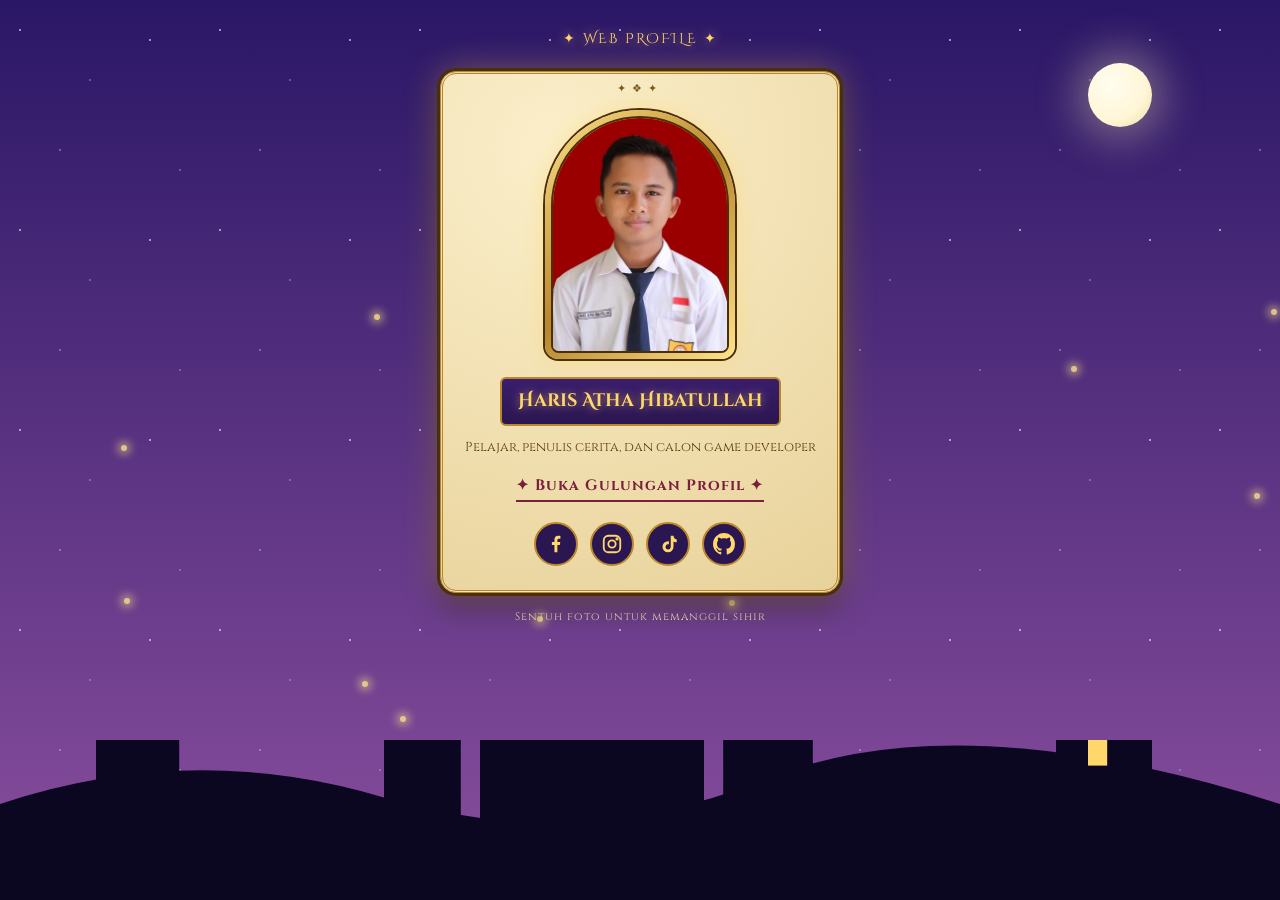
==== index.html @ 614c71d7 "Upload 7 item(s) via Uploader Pro" ====
<!DOCTYPE html>
<html lang="id">
<head>
<meta charset="utf-8">
<meta name="viewport" content="width=device-width, initial-scale=1, viewport-fit=cover">
<title>Haris Atha Hibatullah</title>
<link href="https://fonts.googleapis.com/css2?family=Cinzel:wght@500;700&family=Cinzel+Decorative:wght@700&display=swap" rel="stylesheet">
<link rel="stylesheet" href="style.css">
</head>
<body>
<div class="stars"></div>
<div class="moon"></div>
<svg class="castle" viewBox="0 0 400 150" preserveAspectRatio="xMidYMax slice" aria-hidden="true"><g fill="currentColor"><path d="M0 150V120Q60 100 120 118T240 112T400 120V150Z"/><rect x="30" y="70" width="26" height="60"/><polygon points="26,70 43,32 60,70"/><rect x="120" y="82" width="24" height="50"/><polygon points="116,82 132,50 148,82"/><rect x="150" y="62" width="70" height="70"/><rect x="150" y="54" width="10" height="10"/><rect x="170" y="54" width="10" height="10"/><rect x="190" y="54" width="10" height="10"/><rect x="210" y="54" width="10" height="10"/><rect x="226" y="40" width="28" height="92"/><polygon points="222,40 240,0 258,40"/><rect x="330" y="80" width="30" height="50"/><polygon points="326,80 345,44 364,80"/></g><g fill="#ffd76a"><rect x="236" y="70" width="8" height="12"/><rect x="180" y="85" width="8" height="12"/><rect x="40" y="90" width="6" height="10"/><rect x="340" y="98" width="6" height="10"/></g></svg>

<section class="view" id="home">
  <div class="tag">&#10022; WEB PROFILE &#10022;</div>
  <div class="panel">
    <div class="frame" title="Klik fotonya!"><img src="foto.jpg" alt="Foto Haris Atha Hibatullah"></div>
    <h1 class="name">Haris Atha Hibatullah</h1>
    <p class="sub">Pelajar, penulis cerita, dan calon game developer</p>
    <a class="go" href="profile.html">&#10022; Buka Gulungan Profil &#10022;</a>
    <div class="social">
  <a href="https://www.facebook.com/noyauber" target="_blank" rel="noopener" aria-label="Facebook"><svg viewBox="0 0 24 24" fill="currentColor"><path d="M13.5 21v-8h2.7l.5-3.2h-3.2V7.9c0-.9.3-1.6 1.7-1.6h1.6V3.2C16.4 3.1 15.4 3 14.3 3c-2.4 0-4 1.5-4 4.100v2.700H7.500V13h2.800v8h3.200z"/></svg></a>
  <a href="https://www.instagram.com/harveyuber" target="_blank" rel="noopener" aria-label="Instagram"><svg viewBox="0 0 24 24" fill="none" stroke="currentColor" stroke-width="2"><rect x="3" y="3" width="18" height="18" rx="5"/><circle cx="12" cy="12" r="4"/><circle cx="17.5" cy="6.5" r=".8" fill="currentColor"/></svg></a>
  <a href="https://www.tiktok.com/norck_2" target="_blank" rel="noopener" aria-label="TikTok"><svg viewBox="0 0 24 24" fill="currentColor"><path d="M15 3h3a4.5 4.5 0 0 0 3.5 4v3.200a7.6 7.6 0 0 1-3.5-1V15a6 6 0 1 1-6-6c.3 0 .7 0 1 .1v3.300a2.8 2.8 0 1 0 2 2.700V3z"/></svg></a>
  <a href="https://www.github.com/NoyaUber" target="_blank" rel="noopener" aria-label="GitHub"><svg viewBox="0 0 16 16" fill="currentColor"><path d="M8 0C3.580 0 0 3.580 0 8c0 3.540 2.290 6.530 5.470 7.590.4.070.55-.170.55-.380 0-.190-.010-.820-.010-1.490-2.010.370-2.530-.490-2.690-.940-.090-.230-.480-.940-.820-1.130-.280-.150-.680-.520-.010-.530.630-.010 1.080.580 1.230.820.720 1.210 1.870.870 2.330.660.070-.520.280-.870.510-1.070-1.780-.200-3.640-.890-3.640-3.950 0-.870.310-1.590.820-2.150-.080-.200-.360-1.020.080-2.120 0 0 .670-.210 2.2.820.640-.180 1.320-.270 2-.270.680 0 1.360.090 2 .270 1.530-1.040 2.2-.820 2.2-.820.440 1.1.160 1.920.080 2.120.510.560.820 1.270.820 2.150 0 3.070-1.870 3.750-3.650 3.950.290.250.540.730.540 1.480 0 1.070-.010 1.930-.010 2.2 0 .210.150.460.550.380A8.013 8.013 0 0 0 16 8c0-4.420-3.580-8-8-8z"/></svg></a>
</div>
  </div>
  <div class="hint">Sentuh foto untuk memanggil sihir</div>
</section>

<script src="script.js"></script>
</body>
</html>
---- style.css ----
:root{--sky1:#2a1766;--sky2:#8a4f9e;--ink:#3b2410;--gold:#ffd76a;--gold2:#b8862b;--paper1:#fbefcb;--paper2:#e8d29a;--moon:#fff6d6;
box-sizing:border-box;padding-top:env(safe-area-inset-top,0px);padding-bottom:env(safe-area-inset-bottom,0px)}
@media (prefers-color-scheme:dark){:root:not([data-theme="light"]){--sky1:#070420;--sky2:#2a1655}}
:root[data-theme="dark"]{--sky1:#070420;--sky2:#2a1655}
*{box-sizing:border-box}
html{scroll-padding-top:env(safe-area-inset-top,0px)}
body{margin:0;min-height:100vh;font-family:'Cinzel',Georgia,serif;color:var(--ink);line-height:1.5;background:linear-gradient(var(--sky1),var(--sky2)) fixed;overflow-x:hidden}
.stars,.moon,.castle,.fly{pointer-events:none}
.stars{position:fixed;inset:0;z-index:0;background-image:radial-gradient(1.5px 1.5px at 20px 30px,#fff,transparent),radial-gradient(1px 1px at 90px 80px,#ffe9a8,transparent),radial-gradient(1.5px 1.5px at 150px 40px,#fff,transparent),radial-gradient(1px 1px at 60px 150px,#fff,transparent),radial-gradient(1px 1px at 180px 170px,#cfe0ff,transparent);background-size:200px 200px;animation:twinkle 4s ease-in-out infinite alternate}
@keyframes twinkle{from{opacity:.45}to{opacity:1}}
.moon{position:fixed;top:calc(7% + env(safe-area-inset-top,0px));right:10%;width:64px;height:64px;border-radius:50%;z-index:0;background:radial-gradient(circle at 35% 35%,#fffdf0,var(--moon) 60%,#e8d9a0);box-shadow:0 0 40px 12px rgba(255,240,180,.35)}
.castle{position:fixed;left:0;bottom:0;width:100%;height:160px;color:#0b0720;z-index:0}
.view{position:relative;z-index:1;padding:28px 16px 150px;text-align:center}
.tag{font-family:'Cinzel Decorative','Cinzel',serif;font-size:14px;color:var(--gold);text-shadow:0 0 12px rgba(255,215,106,.7);margin-bottom:22px;letter-spacing:2px}
.panel{position:relative;width:min(100%,400px);margin:0 auto;padding:30px 18px 24px;border-radius:16px;background:radial-gradient(circle at 30% 15%,var(--paper1),var(--paper2));border:3px double var(--gold2);box-shadow:0 0 0 3px #4a2f0c,0 0 34px rgba(255,200,90,.4),0 12px 30px rgba(0,0,0,.5)}
.panel::before{content:"\2726 \2756 \2726";position:absolute;top:7px;left:0;right:0;font-size:11px;color:#7a5a1a;letter-spacing:6px}
.frame{width:190px;margin:6px auto 18px;padding:6px;border-radius:100px 100px 14px 14px;background:linear-gradient(135deg,#ffe38a,#b8862b 50%,#ffe38a);box-shadow:0 0 0 2px #4a2f0c,0 0 22px rgba(255,215,106,.6);cursor:pointer;transition:transform .2s;animation:aura 3s ease-in-out infinite alternate}
.frame:hover{transform:translateY(-4px) scale(1.02)}
@keyframes aura{to{box-shadow:0 0 0 2px #4a2f0c,0 0 36px rgba(255,215,106,.95)}}
.frame img{display:block;width:100%;aspect-ratio:3/4;object-fit:cover;border-radius:94px 94px 8px 8px;border:2px solid #4a2f0c}
.name{display:inline-block;margin:0 0 12px;padding:10px 16px;font-family:'Cinzel Decorative','Cinzel',serif;font-weight:700;font-size:clamp(14px,4.6vw,18px);line-height:1.35;color:var(--gold);background:linear-gradient(#3a1d6e,#2a1650);border:2px solid var(--gold2);border-radius:6px;text-shadow:0 0 10px rgba(255,215,106,.6)}
.sub{font-size:13px;color:#5a3a14;margin:0 0 16px}
.go,.back{display:inline-block;font-weight:700;font-size:15px;color:#7a1f3d;text-decoration:none;letter-spacing:1px;border-bottom:2px solid currentColor;padding-bottom:2px}
.go{animation:glow 1.6s ease-in-out infinite alternate}
@keyframes glow{to{text-shadow:0 0 12px rgba(184,134,43,.9);transform:scale(1.05)}}
.go:hover,.back:hover{color:#a3122f}
.back{margin-top:20px}
.social{display:flex;gap:12px;justify-content:center;margin-top:20px}
.social a{width:44px;height:44px;border-radius:50%;display:grid;place-items:center;background:#2a1650;color:var(--gold);border:2px solid var(--gold2);transition:transform .2s,box-shadow .2s}
.social a:hover{transform:translateY(-3px) rotate(-6deg);box-shadow:0 0 16px rgba(255,215,106,.9)}
.social svg{width:22px;height:22px}
.hint{margin-top:16px;font-size:11px;color:#f3e6c0;letter-spacing:1px}
.slot{margin-top:10px;padding:10px 12px;text-align:left;background:rgba(90,58,14,.1);border:2px solid var(--gold2);border-radius:8px}
.slot small{display:block;font-size:10px;letter-spacing:1px;color:#6b4a12;margin-bottom:4px}
.slot span{font-size:14px;font-weight:700}
h2{font-family:'Cinzel Decorative','Cinzel',serif;font-size:14px;margin:22px 0 4px;text-align:left;color:#4a2060}
.adv{display:flex;gap:12px;align-items:center;text-align:left;background:linear-gradient(#2e1a5c,#1f1042);border:2px solid var(--gold2);border-radius:10px;color:#fff;padding:10px;margin-top:10px;animation:rise .6s both}
@keyframes rise{from{opacity:0;transform:translateY(14px)}}
.adv i{font-style:normal;font-size:22px;flex:none;width:46px;height:46px;border-radius:50%;display:grid;place-items:center;background:radial-gradient(#5a3a9a,#2a1650);border:2px solid var(--gold)}
.adv b{display:block;font-size:11px;letter-spacing:1px;color:var(--gold);margin-bottom:4px}
.adv span{font-size:13px;line-height:1.4}
.lvl{margin-top:20px;font-size:12px;color:#4a2060;font-weight:700;letter-spacing:1px}
.mana{height:14px;margin-top:8px;background:#1a0f33;border:2px solid var(--gold2);border-radius:8px;overflow:hidden}
.mana i{display:block;height:100%;width:0;background:linear-gradient(90deg,#5b6bff,#c26bff);transition:width 1.4s ease}
.fly{position:fixed;width:6px;height:6px;border-radius:50%;background:#ffe98a;box-shadow:0 0 10px 3px rgba(255,233,138,.8);z-index:0;opacity:.8;animation:float 8s ease-in-out infinite alternate}
@keyframes float{to{transform:translate(var(--fx),var(--fy));opacity:.25}}
.spark{position:fixed;pointer-events:none;z-index:9;color:var(--gold);font-size:16px;text-shadow:0 0 8px #fff6;animation:spk 1.1s ease-out both}
@keyframes spk{from{opacity:1}to{transform:translate(var(--dx),-120px) rotate(180deg);opacity:0}}
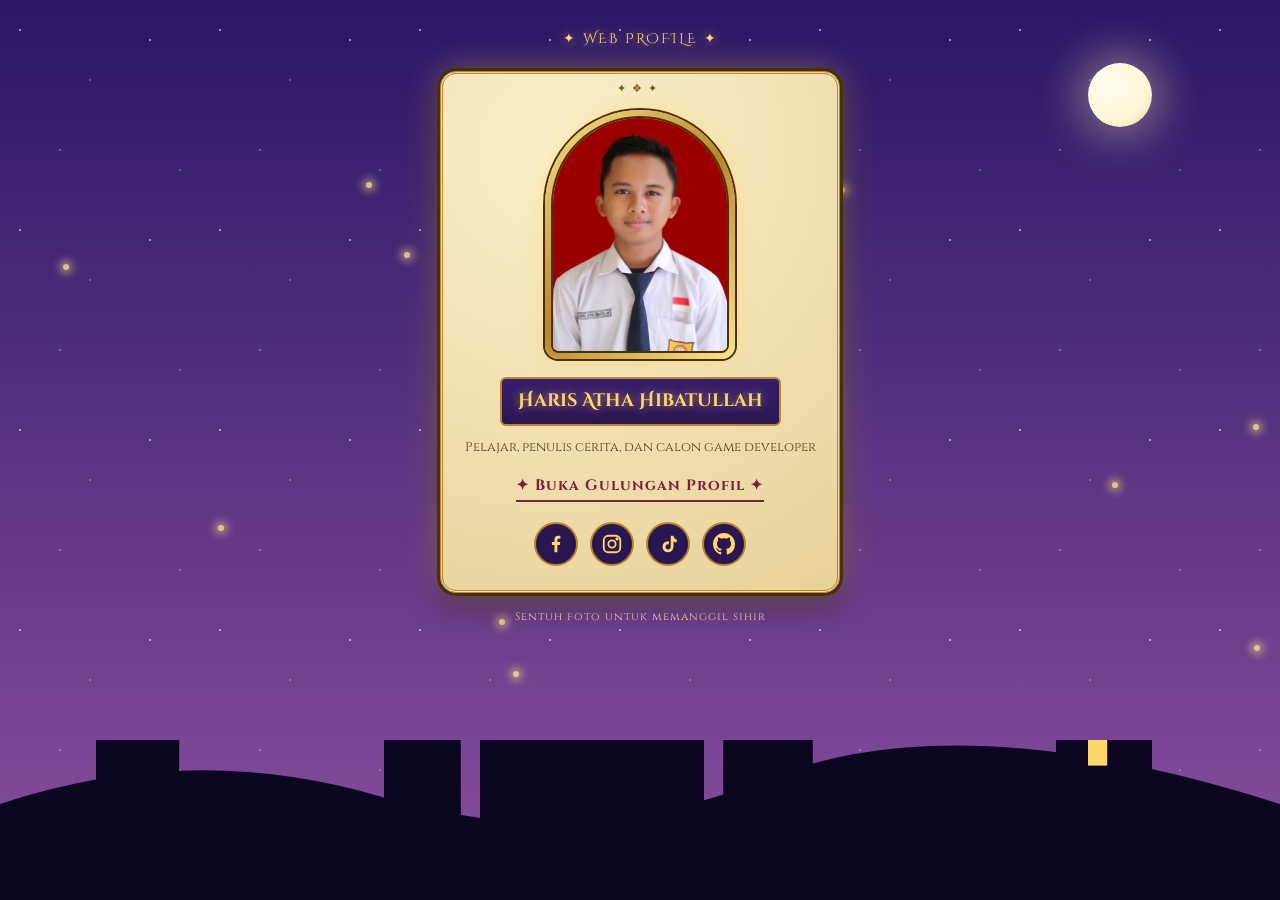
==== commit 6fb83899: "Upload 5 item(s) via Uploader Pro" ====
--- a/index.html
+++ b/index.html
@@ -6,6 +6,9 @@
 <title>Haris Atha Hibatullah</title>
 <link href="https://fonts.googleapis.com/css2?family=Cinzel:wght@500;700&family=Cinzel+Decorative:wght@700&display=swap" rel="stylesheet">
 <link rel="stylesheet" href="style.css">
+<meta name="description" content="Website profil Haris Atha Hibatullah: pelajar yang tertarik pada teknologi, pemrograman, matematika, penulisan novel, dan pengembangan game.">
+<link rel="canonical" href="https://huranoya.my.id/">
+<meta name="robots" content="index, follow">
 </head>
 <body>
 <div class="stars"></div>
--- a/style.css
+++ b/style.css
@@ -46,3 +46,38 @@
 @keyframes float{to{transform:translate(var(--fx),var(--fy));opacity:.25}}
 .spark{position:fixed;pointer-events:none;z-index:9;color:var(--gold);font-size:16px;text-shadow:0 0 8px #fff6;animation:spk 1.1s ease-out both}
 @keyframes spk{from{opacity:1}to{transform:translate(var(--dx),-120px) rotate(180deg);opacity:0}}
+
+
+/* Desktop and tablet layout: retain the parchment-and-night-sky identity while using the available width. */
+.profile-identity{display:block}
+@media (min-width:760px){
+  .profile-page .view{padding:42px 32px 180px}
+  .profile-page .tag{font-size:17px;margin-bottom:28px}
+  .profile-page .panel{width:min(100%,1120px);padding:42px 46px 34px;border-radius:20px}
+  .profile-page .profile-identity{display:grid;grid-template-columns:220px minmax(0,1fr);column-gap:30px;align-items:center;max-width:760px;margin:0 auto 28px;text-align:left}
+  .profile-page .profile-identity .frame{grid-column:1;grid-row:1 / span 2;width:190px!important;margin:0 auto}
+  .profile-page .profile-identity .slot{grid-column:2;margin:6px 0;padding:14px 18px}
+  .profile-page .profile-identity .slot span{font-size:16px}
+  .profile-page .profile-section{display:grid;grid-template-columns:repeat(2,minmax(0,1fr));gap:12px 18px;margin:24px 0 30px;text-align:left}
+  .profile-page .profile-section h2{grid-column:1/-1;font-size:17px;margin:0 0 2px;padding-bottom:8px;border-bottom:1px solid rgba(122,90,26,.35)}
+  .profile-page .profile-section .adv{margin:0;min-height:100%;padding:16px;gap:14px}
+  .profile-page .profile-section .adv i{width:52px;height:52px;font-size:24px}
+  .profile-page .profile-section .adv b{font-size:12px}
+  .profile-page .profile-section .adv span{font-size:14px;line-height:1.65}
+  .profile-page .profile-section.education{grid-template-columns:repeat(4,minmax(0,1fr));gap:12px}
+  .profile-page .profile-section.education h2{grid-column:1/-1}
+  .profile-page .lvl{font-size:14px;margin-top:28px}
+  .profile-page .mana{max-width:680px;margin:12px auto 0;height:16px}
+  .profile-page .social{margin-top:26px;gap:16px}
+  .profile-page .social a{width:50px;height:50px}
+  .profile-page .back{margin-top:26px}
+}
+@media (min-width:1200px){
+  .profile-page .panel{width:min(100%,1240px);padding:48px 58px 40px}
+  .profile-page .profile-section{gap:14px 22px;margin:28px 0 34px}
+  .profile-page .profile-section .adv{padding:18px}
+  .profile-page .profile-section .adv span{font-size:15px}
+}
+@media (prefers-reduced-motion:reduce){
+  .profile-page *, .profile-page *::before, .profile-page *::after{animation-duration:.01ms!important;animation-iteration-count:1!important;scroll-behavior:auto!important;transition-duration:.01ms!important}
+}
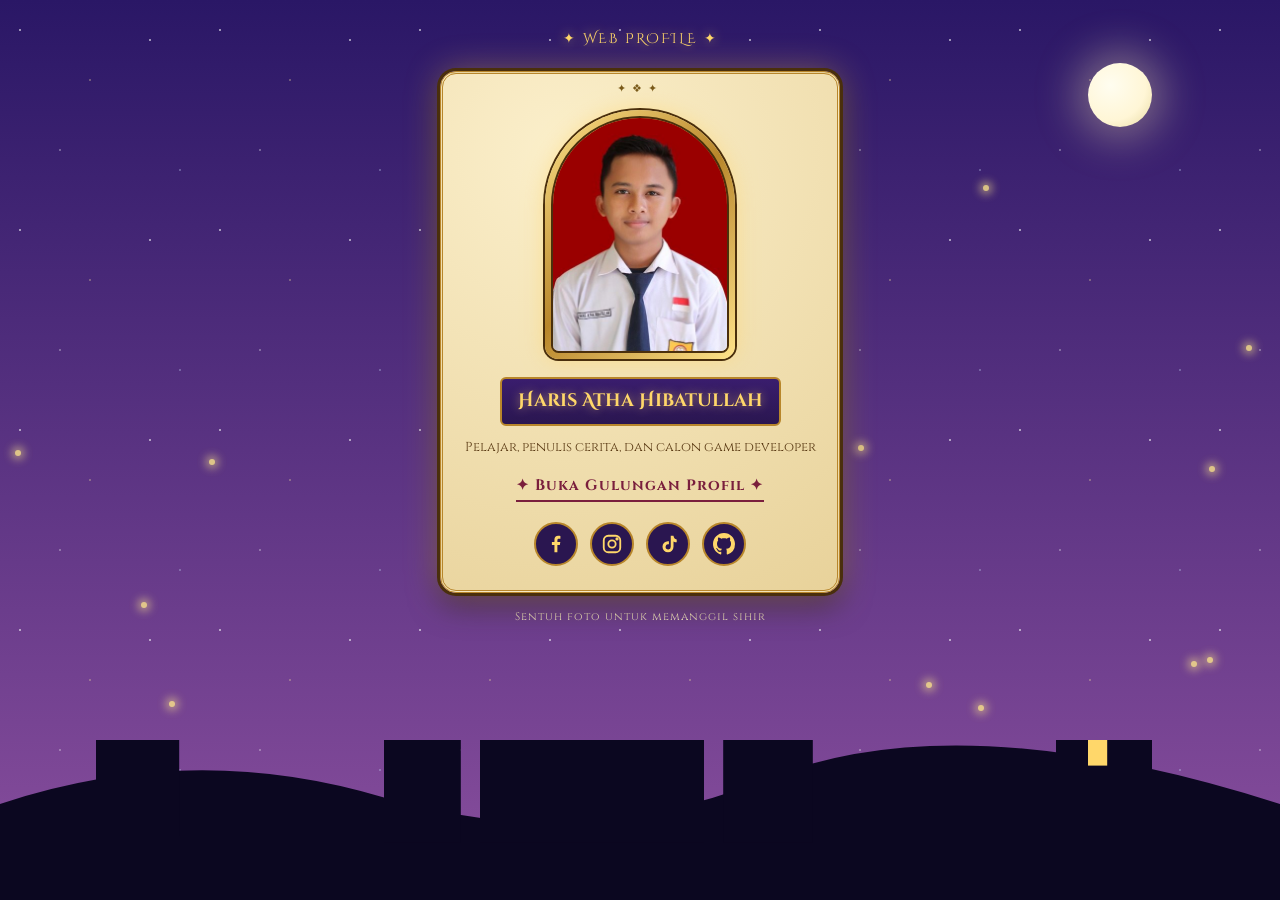
==== commit b24c95d5: "Upload 2 item(s) via Uploader Pro" ====
--- a/index.html
+++ b/index.html
@@ -25,7 +25,7 @@
     <div class="social">
   <a href="https://www.facebook.com/noyauber" target="_blank" rel="noopener" aria-label="Facebook"><svg viewBox="0 0 24 24" fill="currentColor"><path d="M13.5 21v-8h2.7l.5-3.2h-3.2V7.9c0-.9.3-1.6 1.7-1.6h1.6V3.2C16.4 3.1 15.4 3 14.3 3c-2.4 0-4 1.5-4 4.100v2.700H7.500V13h2.800v8h3.200z"/></svg></a>
   <a href="https://www.instagram.com/harveyuber" target="_blank" rel="noopener" aria-label="Instagram"><svg viewBox="0 0 24 24" fill="none" stroke="currentColor" stroke-width="2"><rect x="3" y="3" width="18" height="18" rx="5"/><circle cx="12" cy="12" r="4"/><circle cx="17.5" cy="6.5" r=".8" fill="currentColor"/></svg></a>
-  <a href="https://www.tiktok.com/norck_2" target="_blank" rel="noopener" aria-label="TikTok"><svg viewBox="0 0 24 24" fill="currentColor"><path d="M15 3h3a4.5 4.5 0 0 0 3.5 4v3.200a7.6 7.6 0 0 1-3.5-1V15a6 6 0 1 1-6-6c.3 0 .7 0 1 .1v3.300a2.8 2.8 0 1 0 2 2.700V3z"/></svg></a>
+  <a href="https://www.tiktok.com/@norck_2?_r=1&_t=ZS-9BFqRzfqk9V" target="_blank" rel="noopener" aria-label="TikTok"><svg viewBox="0 0 24 24" fill="currentColor"><path d="M15 3h3a4.5 4.5 0 0 0 3.5 4v3.200a7.6 7.6 0 0 1-3.5-1V15a6 6 0 1 1-6-6c.3 0 .7 0 1 .1v3.300a2.8 2.8 0 1 0 2 2.700V3z"/></svg></a>
   <a href="https://www.github.com/NoyaUber" target="_blank" rel="noopener" aria-label="GitHub"><svg viewBox="0 0 16 16" fill="currentColor"><path d="M8 0C3.580 0 0 3.580 0 8c0 3.540 2.290 6.530 5.470 7.590.4.070.55-.170.55-.380 0-.190-.010-.820-.010-1.490-2.010.370-2.530-.490-2.690-.940-.090-.230-.480-.940-.820-1.130-.280-.150-.680-.520-.010-.530.630-.010 1.080.580 1.230.820.720 1.210 1.870.870 2.330.660.070-.520.280-.870.510-1.070-1.780-.200-3.640-.890-3.640-3.950 0-.870.310-1.590.820-2.150-.080-.200-.360-1.020.080-2.120 0 0 .670-.210 2.2.820.640-.180 1.320-.270 2-.270.680 0 1.360.090 2 .270 1.530-1.040 2.2-.820 2.2-.820.440 1.1.160 1.920.080 2.120.510.560.820 1.270.820 2.150 0 3.070-1.870 3.750-3.650 3.950.290.250.540.730.540 1.480 0 1.070-.010 1.930-.010 2.2 0 .210.150.460.550.380A8.013 8.013 0 0 0 16 8c0-4.420-3.580-8-8-8z"/></svg></a>
 </div>
   </div>
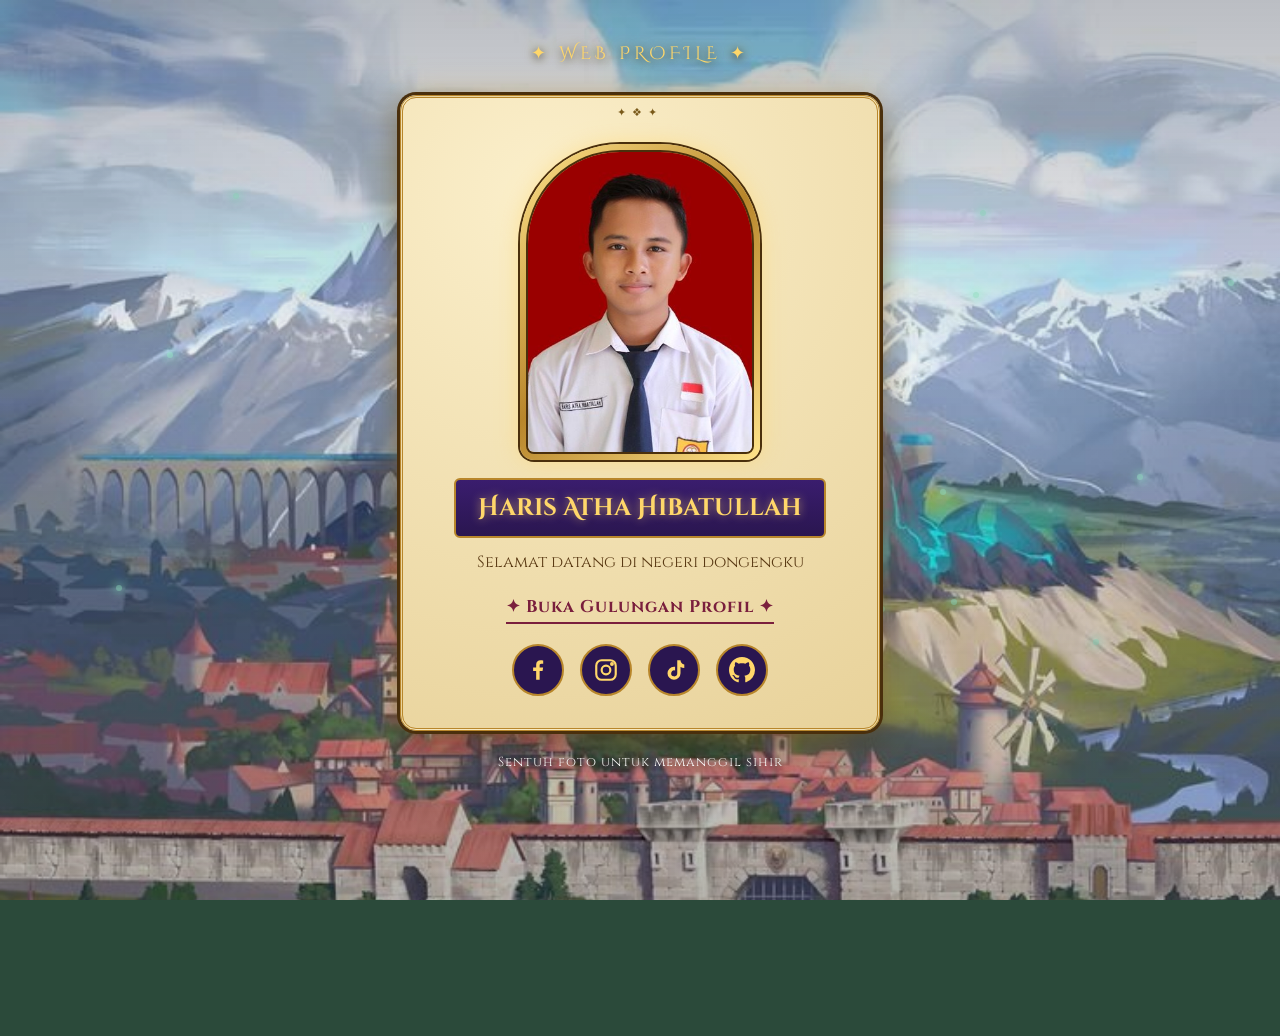
==== commit 1978c370: "Add files via upload" ====
--- a/index.html
+++ b/index.html
@@ -5,28 +5,28 @@
 <meta name="viewport" content="width=device-width, initial-scale=1, viewport-fit=cover">
 <title>Haris Atha Hibatullah</title>
 <link href="https://fonts.googleapis.com/css2?family=Cinzel:wght@500;700&family=Cinzel+Decorative:wght@700&display=swap" rel="stylesheet">
+<meta name="theme-color" content="#2b4a3a">
+<link rel="icon" href="data:image/svg+xml,%3Csvg xmlns=%27http://www.w3.org/2000/svg%27 viewBox=%270 0 100 100%27%3E%3Ctext y=%27.9em%27 font-size=%2790%27%3E%E2%9C%A6%3C/text%3E%3C/svg%3E">
 <link rel="stylesheet" href="style.css">
-<meta name="description" content="Website profil Haris Atha Hibatullah: pelajar yang tertarik pada teknologi, pemrograman, matematika, penulisan novel, dan pengembangan game.">
-<link rel="canonical" href="https://huranoya.my.id/">
-<meta name="robots" content="index, follow">
 </head>
 <body>
 <div class="stars"></div>
 <div class="moon"></div>
-<svg class="castle" viewBox="0 0 400 150" preserveAspectRatio="xMidYMax slice" aria-hidden="true"><g fill="currentColor"><path d="M0 150V120Q60 100 120 118T240 112T400 120V150Z"/><rect x="30" y="70" width="26" height="60"/><polygon points="26,70 43,32 60,70"/><rect x="120" y="82" width="24" height="50"/><polygon points="116,82 132,50 148,82"/><rect x="150" y="62" width="70" height="70"/><rect x="150" y="54" width="10" height="10"/><rect x="170" y="54" width="10" height="10"/><rect x="190" y="54" width="10" height="10"/><rect x="210" y="54" width="10" height="10"/><rect x="226" y="40" width="28" height="92"/><polygon points="222,40 240,0 258,40"/><rect x="330" y="80" width="30" height="50"/><polygon points="326,80 345,44 364,80"/></g><g fill="#ffd76a"><rect x="236" y="70" width="8" height="12"/><rect x="180" y="85" width="8" height="12"/><rect x="40" y="90" width="6" height="10"/><rect x="340" y="98" width="6" height="10"/></g></svg>
+<svg class="castle" viewBox="0 0 400 150" preserveAspectRatio="xMidYMax slice" aria-hidden="true"><path fill="#12375a" opacity=".8" d="M0 150V92L45 52l30 30 40-48 50 56 40-36 55 62 50-50 45 40 45-30V150Z"/><path fill="#0a2240" d="M0 150V112L60 74l40 34 45-40 60 52 50-30 60 42 85-44V150Z"/><g fill="#04101f"><polygon points="-13,149 -5,121 3,149"/><polygon points="3,150 8,131 13,150"/><polygon points="16,146 21,117 26,146"/><polygon points="29,149 34,115 39,149"/><polygon points="39,147 47,127 55,147"/><polygon points="55,149 60,129 65,149"/><polygon points="68,150 73,119 78,150"/><polygon points="81,145 86,120 91,145"/><polygon points="93,150 99,120 105,150"/><polygon points="106,146 112,127 118,146"/><polygon points="119,147 125,120 131,147"/><polygon points="131,146 138,125 145,146"/><polygon points="145,150 151,127 157,150"/><polygon points="159,150 164,121 169,150"/><polygon points="171,146 177,127 183,146"/><polygon points="182,145 190,112 198,145"/><polygon points="195,147 203,119 211,147"/><polygon points="210,148 216,119 222,148"/><polygon points="223,145 229,122 235,145"/><polygon points="235,146 242,126 249,146"/><polygon points="248,147 255,113 262,147"/><polygon points="263,148 268,116 273,148"/><polygon points="273,146 281,125 289,146"/><polygon points="287,144 294,121 301,144"/><polygon points="299,147 307,125 315,147"/><polygon points="315,145 320,126 325,145"/><polygon points="326,148 333,120 340,148"/><polygon points="338,146 346,113 354,146"/><polygon points="354,144 359,124 364,144"/><polygon points="367,147 372,121 377,147"/><polygon points="378,145 385,126 392,145"/><polygon points="390,148 398,116 406,148"/><rect x="0" y="136" width="400" height="14"/></g></svg>
+<div class="aurora" aria-hidden="true"></div>
 
 <section class="view" id="home">
   <div class="tag">&#10022; WEB PROFILE &#10022;</div>
   <div class="panel">
     <div class="frame" title="Klik fotonya!"><img src="foto.jpg" alt="Foto Haris Atha Hibatullah"></div>
     <h1 class="name">Haris Atha Hibatullah</h1>
-    <p class="sub">Pelajar, penulis cerita, dan calon game developer</p>
+    <p class="sub">Selamat datang di negeri dongengku</p>
     <a class="go" href="profile.html">&#10022; Buka Gulungan Profil &#10022;</a>
     <div class="social">
-  <a href="https://www.facebook.com/noyauber" target="_blank" rel="noopener" aria-label="Facebook"><svg viewBox="0 0 24 24" fill="currentColor"><path d="M13.5 21v-8h2.7l.5-3.2h-3.2V7.9c0-.9.3-1.6 1.7-1.6h1.6V3.2C16.4 3.1 15.4 3 14.3 3c-2.4 0-4 1.5-4 4.100v2.700H7.500V13h2.800v8h3.200z"/></svg></a>
-  <a href="https://www.instagram.com/harveyuber" target="_blank" rel="noopener" aria-label="Instagram"><svg viewBox="0 0 24 24" fill="none" stroke="currentColor" stroke-width="2"><rect x="3" y="3" width="18" height="18" rx="5"/><circle cx="12" cy="12" r="4"/><circle cx="17.5" cy="6.5" r=".8" fill="currentColor"/></svg></a>
-  <a href="https://www.tiktok.com/@norck_2?_r=1&_t=ZS-9BFqRzfqk9V" target="_blank" rel="noopener" aria-label="TikTok"><svg viewBox="0 0 24 24" fill="currentColor"><path d="M15 3h3a4.5 4.5 0 0 0 3.5 4v3.200a7.6 7.6 0 0 1-3.5-1V15a6 6 0 1 1-6-6c.3 0 .7 0 1 .1v3.300a2.8 2.8 0 1 0 2 2.700V3z"/></svg></a>
-  <a href="https://www.github.com/NoyaUber" target="_blank" rel="noopener" aria-label="GitHub"><svg viewBox="0 0 16 16" fill="currentColor"><path d="M8 0C3.580 0 0 3.580 0 8c0 3.540 2.290 6.530 5.470 7.590.4.070.55-.170.55-.380 0-.190-.010-.820-.010-1.490-2.010.370-2.530-.490-2.690-.940-.090-.230-.480-.940-.820-1.130-.280-.150-.680-.520-.010-.530.630-.010 1.080.580 1.230.820.720 1.210 1.870.870 2.330.660.070-.520.280-.870.510-1.070-1.780-.200-3.640-.890-3.640-3.950 0-.870.310-1.590.820-2.150-.080-.200-.360-1.020.080-2.120 0 0 .670-.210 2.2.820.640-.180 1.320-.270 2-.270.680 0 1.360.090 2 .270 1.530-1.040 2.2-.820 2.2-.820.440 1.1.160 1.920.080 2.120.510.560.820 1.270.820 2.150 0 3.070-1.870 3.750-3.650 3.950.290.250.540.730.540 1.480 0 1.070-.010 1.930-.010 2.2 0 .210.150.460.550.380A8.013 8.013 0 0 0 16 8c0-4.420-3.580-8-8-8z"/></svg></a>
+  <a href="https://www.facebook.com/noyauber" target="_blank" rel="noopener" aria-label="Facebook" title="Facebook"><svg viewBox="0 0 24 24" fill="currentColor"><path d="M13.5 21v-8h2.7l.5-3.2h-3.2V7.9c0-.9.3-1.6 1.7-1.6h1.6V3.2C16.4 3.1 15.4 3 14.3 3c-2.4 0-4 1.5-4 4.100v2.700H7.500V13h2.800v8h3.200z"/></svg></a>
+  <a href="https://www.instagram.com/harveyuber" target="_blank" rel="noopener" aria-label="Instagram" title="Instagram"><svg viewBox="0 0 24 24" fill="none" stroke="currentColor" stroke-width="2"><rect x="3" y="3" width="18" height="18" rx="5"/><circle cx="12" cy="12" r="4"/><circle cx="17.5" cy="6.5" r=".8" fill="currentColor"/></svg></a>
+  <a href="https://www.tiktok.com/@norck_2" target="_blank" rel="noopener" aria-label="TikTok" title="TikTok"><svg viewBox="0 0 24 24" fill="currentColor"><path d="M15 3h3a4.5 4.5 0 0 0 3.5 4v3.200a7.6 7.6 0 0 1-3.5-1V15a6 6 0 1 1-6-6c.3 0 .7 0 1 .1v3.300a2.8 2.8 0 1 0 2 2.700V3z"/></svg></a>
+  <a href="https://www.github.com/NoyaUber" target="_blank" rel="noopener" aria-label="GitHub" title="GitHub"><svg viewBox="0 0 16 16" fill="currentColor"><path d="M8 0C3.580 0 0 3.580 0 8c0 3.540 2.290 6.530 5.470 7.590.4.070.55-.170.55-.380 0-.190-.010-.820-.010-1.490-2.010.370-2.530-.490-2.690-.940-.090-.230-.480-.940-.820-1.130-.280-.150-.680-.520-.010-.530.630-.010 1.080.580 1.230.820.720 1.210 1.870.870 2.330.660.070-.520.280-.870.510-1.070-1.780-.200-3.640-.890-3.640-3.950 0-.870.310-1.590.820-2.150-.080-.200-.360-1.020.080-2.120 0 0 .670-.210 2.2.820.640-.180 1.320-.270 2-.270.680 0 1.360.090 2 .270 1.530-1.040 2.2-.820 2.2-.820.440 1.1.160 1.920.080 2.120.510.560.820 1.270.820 2.150 0 3.070-1.870 3.750-3.650 3.950.290.250.540.730.540 1.480 0 1.070-.010 1.930-.010 2.2 0 .210.150.460.550.380A8.013 8.013 0 0 0 16 8c0-4.420-3.580-8-8-8z"/></svg></a>
 </div>
   </div>
   <div class="hint">Sentuh foto untuk memanggil sihir</div>
--- a/style.css
+++ b/style.css
@@ -47,37 +47,73 @@
 .spark{position:fixed;pointer-events:none;z-index:9;color:var(--gold);font-size:16px;text-shadow:0 0 8px #fff6;animation:spk 1.1s ease-out both}
 @keyframes spk{from{opacity:1}to{transform:translate(var(--dx),-120px) rotate(180deg);opacity:0}}
 
+.panel.wide{width:min(100%,720px);padding:34px 22px 26px}
+.txt{margin:6px 0 0;text-align:left;font-size:14px;line-height:1.7;color:#3b2410}
+.grid{display:grid;gap:10px;grid-template-columns:repeat(auto-fit,minmax(190px,1fr));margin-top:10px}
+.card{text-align:left;padding:14px;border-radius:12px;background:linear-gradient(#2e1a5c,#1f1042);border:2px solid var(--gold2);color:#fff;transition:transform .25s,box-shadow .25s}
+.card:hover,.adv:hover{transform:translateY(-4px);box-shadow:0 8px 22px rgba(42,22,80,.55),0 0 14px rgba(255,215,106,.45)}
+.card i{font-style:normal;font-size:26px;display:block;margin-bottom:6px}
+.card b{display:block;font-size:12px;letter-spacing:1px;color:var(--gold);margin-bottom:6px}
+.card span{display:block;font-size:12.5px;line-height:1.6}
+.adv{transition:transform .25s,box-shadow .25s}
+.chips{display:flex;flex-wrap:wrap;gap:10px;margin-top:10px}
+.chips span{padding:8px 14px;border-radius:999px;font-size:13px;font-weight:700;color:var(--gold);background:#2a1650;border:2px solid var(--gold2)}
+.quote{margin:24px 0 0;padding:16px 16px 14px;border-radius:10px;border-left:5px solid var(--gold2);background:rgba(90,58,14,.12);font-size:14px;line-height:1.7;font-style:italic;text-align:left;color:#3b2410}
+.quote small{display:block;font-style:normal;font-size:10px;letter-spacing:2px;color:#6b4a12;margin-bottom:6px}
+.social a:focus-visible,.go:focus-visible,.back:focus-visible{outline:3px solid var(--gold);outline-offset:3px}
+.js .rv{opacity:0;transform:translateY(18px);transition:opacity .6s ease,transform .6s ease}
+.js .rv.in{opacity:1;transform:none}
+@media (max-width:420px){.panel.wide{padding:34px 14px 22px}}
+@media (prefers-reduced-motion:reduce){*{animation:none!important;transition:none!important}.js .rv{opacity:1;transform:none}}
 
-/* Desktop and tablet layout: retain the parchment-and-night-sky identity while using the available width. */
-.profile-identity{display:block}
-@media (min-width:760px){
-  .profile-page .view{padding:42px 32px 180px}
-  .profile-page .tag{font-size:17px;margin-bottom:28px}
-  .profile-page .panel{width:min(100%,1120px);padding:42px 46px 34px;border-radius:20px}
-  .profile-page .profile-identity{display:grid;grid-template-columns:220px minmax(0,1fr);column-gap:30px;align-items:center;max-width:760px;margin:0 auto 28px;text-align:left}
-  .profile-page .profile-identity .frame{grid-column:1;grid-row:1 / span 2;width:190px!important;margin:0 auto}
-  .profile-page .profile-identity .slot{grid-column:2;margin:6px 0;padding:14px 18px}
-  .profile-page .profile-identity .slot span{font-size:16px}
-  .profile-page .profile-section{display:grid;grid-template-columns:repeat(2,minmax(0,1fr));gap:12px 18px;margin:24px 0 30px;text-align:left}
-  .profile-page .profile-section h2{grid-column:1/-1;font-size:17px;margin:0 0 2px;padding-bottom:8px;border-bottom:1px solid rgba(122,90,26,.35)}
-  .profile-page .profile-section .adv{margin:0;min-height:100%;padding:16px;gap:14px}
-  .profile-page .profile-section .adv i{width:52px;height:52px;font-size:24px}
-  .profile-page .profile-section .adv b{font-size:12px}
-  .profile-page .profile-section .adv span{font-size:14px;line-height:1.65}
-  .profile-page .profile-section.education{grid-template-columns:repeat(4,minmax(0,1fr));gap:12px}
-  .profile-page .profile-section.education h2{grid-column:1/-1}
-  .profile-page .lvl{font-size:14px;margin-top:28px}
-  .profile-page .mana{max-width:680px;margin:12px auto 0;height:16px}
-  .profile-page .social{margin-top:26px;gap:16px}
-  .profile-page .social a{width:50px;height:50px}
-  .profile-page .back{margin-top:26px}
+@media (min-width:900px){
+body{font-size:16px}
+.stars{background-size:320px 320px}
+.moon{width:96px;height:96px;right:12%;top:9%;transition:transform .4s ease-out}
+.castle{height:min(26vh,260px)}
+.tag{font-size:18px;letter-spacing:4px;margin-bottom:28px}
+.view{padding:48px 40px calc(min(26vh,260px) + 30px)}
+#home{min-height:100vh;display:flex;flex-direction:column;align-items:center;justify-content:center;padding-top:40px}
+#home .panel{width:480px;padding:40px 32px 32px}
+#home .frame{width:240px}
+#home .name{font-size:24px;padding:12px 22px}
+#home .sub{font-size:16px;margin-bottom:20px}
+.go,.back{font-size:17px}
+.hint{font-size:13px;margin-top:22px}
+.social{gap:16px}.social a{width:52px;height:52px}.social svg{width:26px;height:26px}
+.panel.wide{width:min(100%,1120px);display:grid;grid-template-columns:320px 1fr;gap:44px;padding:48px 44px 40px;text-align:left}
+.side{position:sticky;top:28px;align-self:start;text-align:center}
+.side .frame{width:100%;margin-top:0}
+.side .slot{text-align:left}
+.side .social{margin-top:24px}
+.main h2:first-child{margin-top:0}
+h2{font-size:18px;margin-top:30px}
+.txt{font-size:16px}
+.grid{grid-template-columns:repeat(3,1fr);gap:14px}
+.card{padding:18px}.card b{font-size:13px}.card span{font-size:13.5px}
+.duo{display:grid;grid-template-columns:1fr 1fr;gap:12px}
+.duo .adv{margin-top:0}
+.adv{padding:14px}.adv b{font-size:12px}.adv span{font-size:14px}
+.chips span{font-size:15px;padding:10px 18px}
+.quote{font-size:16px;padding:20px}
+.lvl{font-size:13px}
 }
-@media (min-width:1200px){
-  .profile-page .panel{width:min(100%,1240px);padding:48px 58px 40px}
-  .profile-page .profile-section{gap:14px 22px;margin:28px 0 34px}
-  .profile-page .profile-section .adv{padding:18px}
-  .profile-page .profile-section .adv span{font-size:15px}
-}
-@media (prefers-reduced-motion:reduce){
-  .profile-page *, .profile-page *::before, .profile-page *::after{animation-duration:.01ms!important;animation-iteration-count:1!important;scroll-behavior:auto!important;transition-duration:.01ms!important}
-}
+@media (min-width:1500px){.panel.wide{width:1240px;grid-template-columns:360px 1fr}}
+
+body{background:linear-gradient(#040b20 0%,#0a2a4d 55%,#16696b 100%) fixed}
+.aurora{position:fixed;inset:0 0 35% 0;z-index:0;pointer-events:none;opacity:.55;filter:blur(38px);background:radial-gradient(60% 40% at 25% 30%,rgba(60,255,190,.55),transparent 70%),radial-gradient(50% 35% at 70% 20%,rgba(140,110,255,.5),transparent 70%),radial-gradient(45% 30% at 55% 45%,rgba(60,200,255,.4),transparent 70%);animation:aur 14s ease-in-out infinite alternate}
+@keyframes aur{to{transform:translateX(6%) skewX(-6deg);opacity:.8}}
+.castle{color:#04101f}
+.moon{background:radial-gradient(circle at 35% 35%,#fff,#e9f4ff 60%,#bcd3ea);box-shadow:0 0 40px 12px rgba(190,225,255,.3)}
+.stars{background-image:radial-gradient(1.5px 1.5px at 20px 30px,#fff,transparent),radial-gradient(1px 1px at 90px 80px,#d6f5ff,transparent),radial-gradient(1.5px 1.5px at 150px 40px,#fff,transparent),radial-gradient(1px 1px at 60px 150px,#fff,transparent),radial-gradient(1px 1px at 180px 170px,#c9e6ff,transparent)}
+.fly{background:#9ff5d0;box-shadow:0 0 10px 3px rgba(150,255,210,.75)}
+
+/* Latar ilustrasi */
+body{background:#2b4a3a}
+.stars,.moon,.castle,.aurora{display:none}
+body::before{content:"";position:fixed;inset:0;z-index:0;pointer-events:none;background:url(bg.jpg) 50% 0%/cover no-repeat;animation:pan 90s ease-in-out infinite alternate}
+body::after{content:"";position:fixed;inset:0;z-index:0;pointer-events:none;background:linear-gradient(rgba(10,20,40,.28),rgba(10,20,40,.05) 40%,rgba(10,20,40,.3))}
+@keyframes pan{to{background-position:50% 100%}}
+.tag{text-shadow:0 2px 10px rgba(0,0,0,.85),0 0 14px rgba(255,215,106,.7)}
+.hint{text-shadow:0 2px 8px rgba(0,0,0,.9);color:#fff}
+.fly{opacity:.6}
